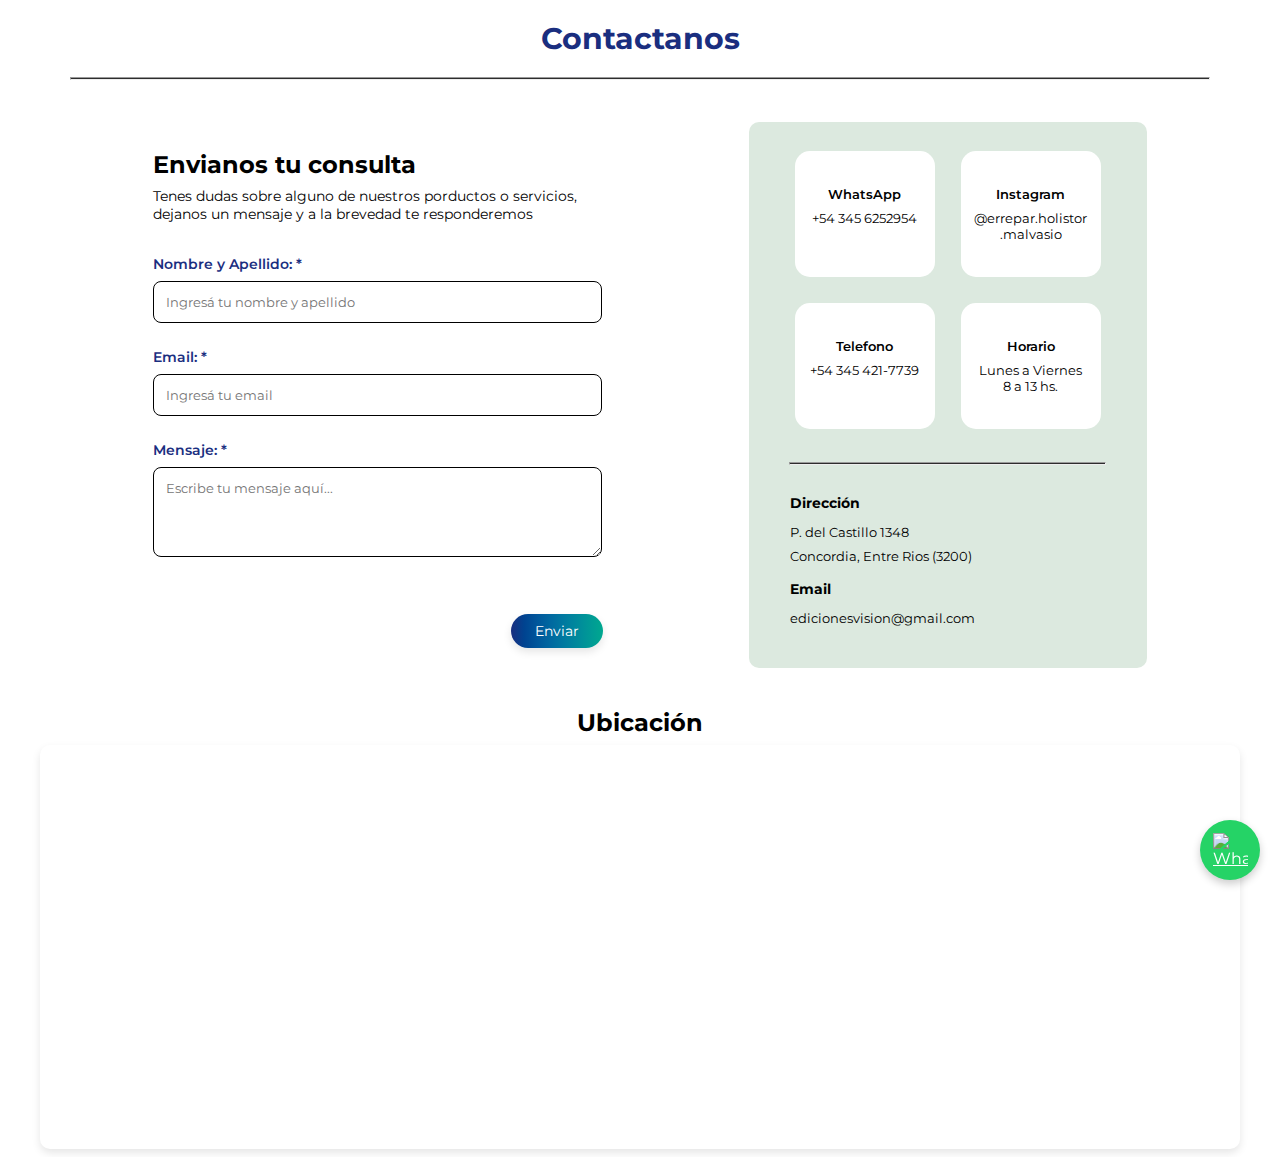
==== index.html @ 68ecfd04 "iconos y estilos" ====
<!DOCTYPE html>
<html lang="en">

<head>
    <meta charset="UTF-8">
    <meta name="viewport" content="width=device-width, initial-scale=1.0">
    <title>Contacto</title>
    <link href="https://fonts.googleapis.com/icon?family=Material+Icons" rel="stylesheet">
    <link rel="preconnect" href="https://fonts.googleapis.com">
    <link rel="preconnect" href="https://fonts.gstatic.com" crossorigin>
    <link href="https://fonts.googleapis.com/css2?family=Montserrat:ital,wght@0,100..900;1,100..900&display=swap"
        rel="stylesheet">
    <link rel="stylesheet" href="contacto.css">
</head>

<body>
    <main>
        <h1>Contactanos</h1>
        <hr>


        <div class="container-wrapper">
            <div class="container">
                <form id="contactForm">
                    <h2 class="card-titulo">Envianos tu consulta</h2>
                    <p class="card-subtitulo">Tenes dudas sobre alguno de nuestros porductos o servicios, dejanos un
                        mensaje
                        y a la brevedad te
                        responderemos</p>
                    <div class="card-contenido">
                        <div class="form-group">
                            <label for="nombre" class="titulo-input">Nombre y Apellido: *</label>
                            <input type="text" id="nombre" name="nombre" class="card-inputs" maxlength="30" required
                                placeholder="Ingresá tu nombre y apellido" oninput="validarCampo('nombre')">
                            <p id="errorNombre" class="validaciones-campos"></p>
                        </div>

                        <div class="form-group">
                            <label for="mail" class="titulo-input">Email: *</label>
                            <input type="email" id="email" name="email" class="card-inputs" maxlength="60" required
                                placeholder="Ingresá tu email" oninput="validarCampo('email')">
                            <p id="errorEmail" class="validaciones-campos"></p>
                        </div>

                        <div class="form-group">
                            <label for="mensaje" class="titulo-input">Mensaje: *</label>
                            <textarea id="mensaje" name="mensaje" class="card-inputs" required rows="4"
                                placeholder="Escribe tu mensaje aquí..." oninput="validarCampo('mensaje')"></textarea>
                            <p id="errorMensaje" class="validaciones-campos"></p>
                        </div>
                    </div>


                    <div class="form-actions">
                        <p id="mensajeResultado" class="validaciones-campos" style="visibility: hidden;"></p>
                        <img src="/malvasio-contacto/img/spinner.gif" alt="" style="width: 30px; display: none">
                        <button type="button" onclick="enviarCorreo()" disabled class="boton-principal">Enviar</button>
                    </div>
                </form>
            </div>

            <aside class="contact-info">
                <div class="card-aside">
                    <img src="/malvasio-contacto/img/wapp-move.gif" width="40" alt="">
                    <p style="font-size: 13px; font-weight: 600; margin: 8px 0px;">WhatsApp</p>
                    <p style="font-size: 13px; margin: 0px;">+54 345 6252954</p>
                </div>
                <div class="card-aside">
                    <img src="/malvasio-contacto/img/instagram-move.gif" width="40" alt="">
                    <p style="font-size: 13px; font-weight: 600; margin: 8px 0px;">Instagram</p>
                    <p style="font-size: 13px; margin: 0px;">@errepar.holistor</p>
                    <p style="font-size: 13px; margin: 0px;">.malvasio</p>
                </div>
                <div class="card-aside">
                    <img src="/malvasio-contacto/img/telefono-move.gif" width="40" alt="">
                    <p style="font-size: 13px; font-weight: 600; margin: 8px 0px;">Telefono</p>
                    <p style="font-size: 13px; margin: 0px;">+54 345 421-7739</p>
                </div>
                <div class="card-aside">
                    <img src="/malvasio-contacto/img/hora-move.gif" width="40" alt="">
                    <p style="font-size: 13px; font-weight: 600; margin: 8px 0px;">Horario</p>
                    <p style="font-size: 13px; margin: 0px;">Lunes a Viernes</p>
                    <p style="font-size: 13px; margin: 0px;">8 a 13 hs.</p>
                </div>
                

                <hr>

                <div style="width: 90%; align-self: flex-start;;">
                    <h5 style="margin-top: 0px;">Dirección</h5>
                    <p class="p-dire">P. del Castillo 1348</p>
                    <p class="p-dire">Concordia, Entre Rios (3200)</p>

                    <h5>Email</h5>
                    <p class="p-dire">edicionesvision@gmail.com</p>
                </div>

            </aside>
        </div>
    </main>


    <section class="ubicacion">
        <h2 class="card-titulo">Ubicación</h2>
        <div class="map-container">
            <iframe
                src="https://www.google.com/maps/embed?pb=!1m18!1m12!1m3!1d3143.8354005798845!2d-58.38155998467992!3d-34.60373498045978!2m3!1f0!2f0!3f0!3m2!1i1024!2i768!4f13.1!3m3!1m2!1s0x95bccac62f06c33f%3A0x6e9b0e5274342fa3!2sObelisco%2C%20C1043%20CABA%2C%20Argentina!5e0!3m2!1ses-419!2ses!4v1688461215681!5m2!1ses-419!2ses"
                allowfullscreen="" loading="lazy" referrerpolicy="no-referrer-when-downgrade">
            </iframe>
        </div>
    </section>

    <!-- Botón de WhatsApp -->
    <a href="https://wa.me/5491112345678" target="_blank" class="whatsapp-button">
        <img src="https://upload.wikimedia.org/wikipedia/commons/6/6b/WhatsApp.svg" alt="WhatsApp">
    </a>

    <script src="contacto.js"></script>

</body>

</html>
---- contacto.css ----
body {
    font-family: 'Montserrat', sans-serif;
}

h1 {
    text-align: center;
    color: #1a2e7f;
    font-size: 30px;
    font-weight: bold;
}

h5{
    font-size: 14px;
    margin-bottom: 12px;
    margin-top: 16px;
}

hr {
    background-color: rgb(45, 45, 45);
    height: 0.5px;
    width: 90%;
}


/* .portada {
    width: 100%;
    height: 300px;
    background-image: url('https://i.postimg.cc/HLK48dM5/libros.jpg');
    
    background-size: cover;
    background-position: center;
    display: flex;
    justify-content: center;
    align-items: center;
    color: white;
    font-size: 2rem;
    text-shadow: 0 2px 5px rgba(0, 0, 0, 0.5);
} */


/* .imagen-extra {
    max-width: 100%;
    height: auto;
    border-radius: 10px;
    margin: 20px 0;
    box-shadow: 0 4px 8px rgba(0, 0, 0, 0.1);
}

.material-icons {
    font-size: 24px;
    color: #0d47a1;
    vertical-align: middle;
    margin-right: 10px;
} */

.container-wrapper {
    display: flex;
    flex-wrap: wrap;
    justify-content: space-evenly;
    margin-top: 42px;
}

.container {
    display: flex;
    max-width: 450px;
    background-color: #ffffff;
    padding: 20px;
}

.form-group {
    display: flex;
    flex-direction: column;
}

.card-titulo {
    margin: 8px 0px
}

.card-subtitulo {
    font-size: 14px;
    margin: 0px;
}

.card-contenido {
    margin: 32px 0px;
}

.card-inputs {
    font-family: 'Montserrat';
    border: black solid 1px;
    padding: 12px;
    width: 94% !important;
    border-radius: 8px;

    outline: none;
}

.card-inputs:focus {
    border-color: #00a88f;
    border-width: 1px;
}

.titulo-input {
    font-size: 14px;
    font-weight: 600;
    color: #1a2e7f;
    margin-bottom: 8px;
}

.form-actions {
    display: flex;
    justify-content: end;
    margin: 0px;
    align-items: center;
    gap: 6px;
}

/* .form-actions button {
    background: linear-gradient(90deg, #0d47a1, #8bc34a);
    color: #ffffff;
    padding: 10px 20px;
    border: none;
    border-radius: 5px;
    cursor: pointer;
    font-weight: bold;
    transition: background-color 0.3s, transform 0.2s;
} */

/* .form-actions button:hover {
    transform: scale(1.05);
} */

.contact-info {
    max-width: 350px;
    background-color: #dce9df;
    padding: 24px;
    border-radius: 10px;
    display: flex;
    flex-direction: row;
    flex-wrap: wrap;
    justify-content: center;
    align-items: center;
    column-gap: 26px;
    row-gap: 16px;
}

.card-aside {
    justify-self: center;
    align-self: center;
    min-height: 110px;
    min-width: 124px;
    padding: 8px;
    background-color: white;
    border-radius: 15px;
    text-align: center;
}

.p-dire{
    font-size: 13px;
    margin-bottom: 8px;
    margin-top: 0px;
}

.ubicacion {
    width: 100%;
    margin-top: 40px;
    text-align: center;
}

.map-container {
    width: 100%;
    max-width: 1200px;
    margin: 0 auto;
    border-radius: 10px;
    overflow: hidden;
    box-shadow: 0 4px 8px rgba(0, 0, 0, 0.1);
}

iframe {
    width: 100%;
    height: 400px;
    border: none;
}

.whatsapp-button {
    position: fixed;
    bottom: 20px;
    right: 20px;
    background-color: #25d366;
    color: #ffffff;
    width: 60px;
    height: 60px;
    border-radius: 50%;
    display: flex;
    justify-content: center;
    align-items: center;
    box-shadow: 0 4px 8px rgba(0, 0, 0, 0.2);
    cursor: pointer;
    transition: transform 0.2s;
    z-index: 1000;
}

.whatsapp-button:hover {
    transform: scale(1.1);
}

.whatsapp-button img {
    width: 35px;
    height: 35px;
}

.boton-principal {
    font-family: 'Montserrat';
    font-size: 14px;
    padding: 8px 24px;
    cursor: pointer;
    background: linear-gradient(90deg, #1a2e7f, #004390, #00569b, #0068a0, #0079a0, #00899c, #009996, #00a88f);
    border: none;
    border-radius: 50px;
    color: white;
    box-shadow: 0 4px 8px rgba(0, 0, 0, 0.1);
}

.boton-principal:hover {
    background: #1a2e7f;
}

.validaciones-campos {
    color: red;
    font-size: 12px;
    margin: 2px 0 5px 0;
    min-height: 18px;
    visibility: hidden;
}

/* Adaptabilidad */
@media (max-width: 768px) {
    .container-wrapper {
        flex-direction: column;
        align-items: center;
    }

    .contact-info {
        max-width: 400px;
    }
}
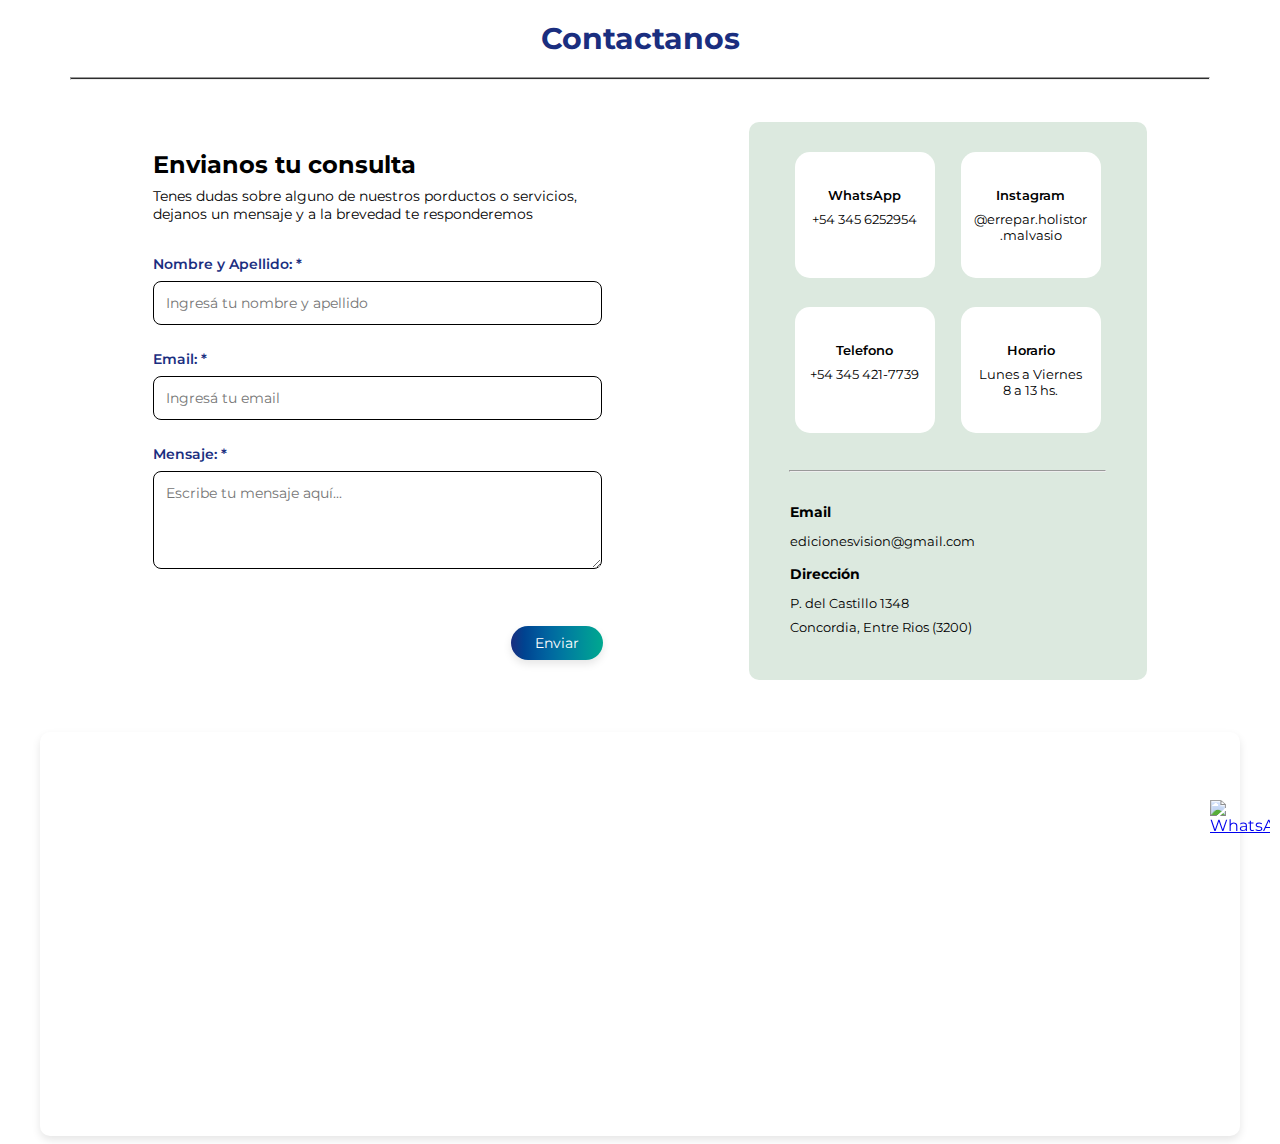
==== commit e01bede9: "cambios boton wtapp y mapa" ====
--- a/index.html
+++ b/index.html
@@ -82,17 +82,17 @@
                     <p style="font-size: 13px; margin: 0px;">Lunes a Viernes</p>
                     <p style="font-size: 13px; margin: 0px;">8 a 13 hs.</p>
                 </div>
-                
+
 
                 <hr>
 
-                <div style="width: 90%; align-self: flex-start;;">
-                    <h5 style="margin-top: 0px;">Dirección</h5>
+                <div style="width: 90%; align-self: flex-start;">
+                    <h5 style="margin-top: 0px;">Email</h5>
+                    <p class="p-dire">edicionesvision@gmail.com</p>
+
+                    <h5>Dirección</h5>
                     <p class="p-dire">P. del Castillo 1348</p>
                     <p class="p-dire">Concordia, Entre Rios (3200)</p>
-
-                    <h5>Email</h5>
-                    <p class="p-dire">edicionesvision@gmail.com</p>
                 </div>
 
             </aside>
@@ -101,12 +101,12 @@
 
 
     <section class="ubicacion">
-        <h2 class="card-titulo">Ubicación</h2>
+        <!-- <h2 class="card-titulo">Ubicación</h2> -->
         <div class="map-container">
             <iframe
-                src="https://www.google.com/maps/embed?pb=!1m18!1m12!1m3!1d3143.8354005798845!2d-58.38155998467992!3d-34.60373498045978!2m3!1f0!2f0!3f0!3m2!1i1024!2i768!4f13.1!3m3!1m2!1s0x95bccac62f06c33f%3A0x6e9b0e5274342fa3!2sObelisco%2C%20C1043%20CABA%2C%20Argentina!5e0!3m2!1ses-419!2ses!4v1688461215681!5m2!1ses-419!2ses"
-                allowfullscreen="" loading="lazy" referrerpolicy="no-referrer-when-downgrade">
-            </iframe>
+                src="https://www.google.com/maps/embed?pb=!1m18!1m12!1m3!1d3406.0242994723067!2d-58.007958900000006!3d-31.3858935!2m3!1f0!2f0!3f0!3m2!1i1024!2i768!4f13.1!3m3!1m2!1s0x95ade9c6645d9c63%3A0x422a01257d55cd3b!2sEdiciones%20Visi%C3%B3n%20SH!5e0!3m2!1ses!2sar!4v1740105632725!5m2!1ses!2sar"
+                width="600" height="450" style="border:0;" allowfullscreen="" loading="lazy"
+                referrerpolicy="no-referrer-when-downgrade"></iframe>
         </div>
     </section>
 
--- a/contacto.css
+++ b/contacto.css
@@ -87,11 +87,11 @@
 
 .card-inputs {
     font-family: 'Montserrat';
+    font-size: 14px;
     border: black solid 1px;
     padding: 12px;
     width: 94% !important;
     border-radius: 8px;
-
     outline: none;
 }
 
@@ -163,7 +163,7 @@
 
 .ubicacion {
     width: 100%;
-    margin-top: 40px;
+    margin-top: 52px;
     text-align: center;
 }
 
@@ -186,15 +186,12 @@
     position: fixed;
     bottom: 20px;
     right: 20px;
-    background-color: #25d366;
-    color: #ffffff;
-    width: 60px;
-    height: 60px;
+    width: 40px;
+    height: 100px;
     border-radius: 50%;
     display: flex;
     justify-content: center;
     align-items: center;
-    box-shadow: 0 4px 8px rgba(0, 0, 0, 0.2);
     cursor: pointer;
     transition: transform 0.2s;
     z-index: 1000;
@@ -205,8 +202,8 @@
 }
 
 .whatsapp-button img {
-    width: 35px;
-    height: 35px;
+    width: 60px;
+    height: 60px;
 }
 
 .boton-principal {
@@ -243,4 +240,36 @@
     .contact-info {
         max-width: 400px;
     }
+}
+
+@media (max-width: 480px) {
+    .container-wrapper {
+        flex-direction: column;
+        align-items: center;
+    }
+
+    .contact-info {
+        max-width: 400px;
+    }
+
+    .card-subtitulo{
+        font-size: 15px;
+    }
+
+    .card-inputs{
+        font-size: 15px;
+    }
+
+    .card-contenido{
+        margin-top: 18px;
+        margin-bottom: 8px;
+    }
+
+    .titulo-input{
+        font-size: 15px;
+    }
+
+    .form-actions{
+        margin-bottom: 32px;
+    }
 }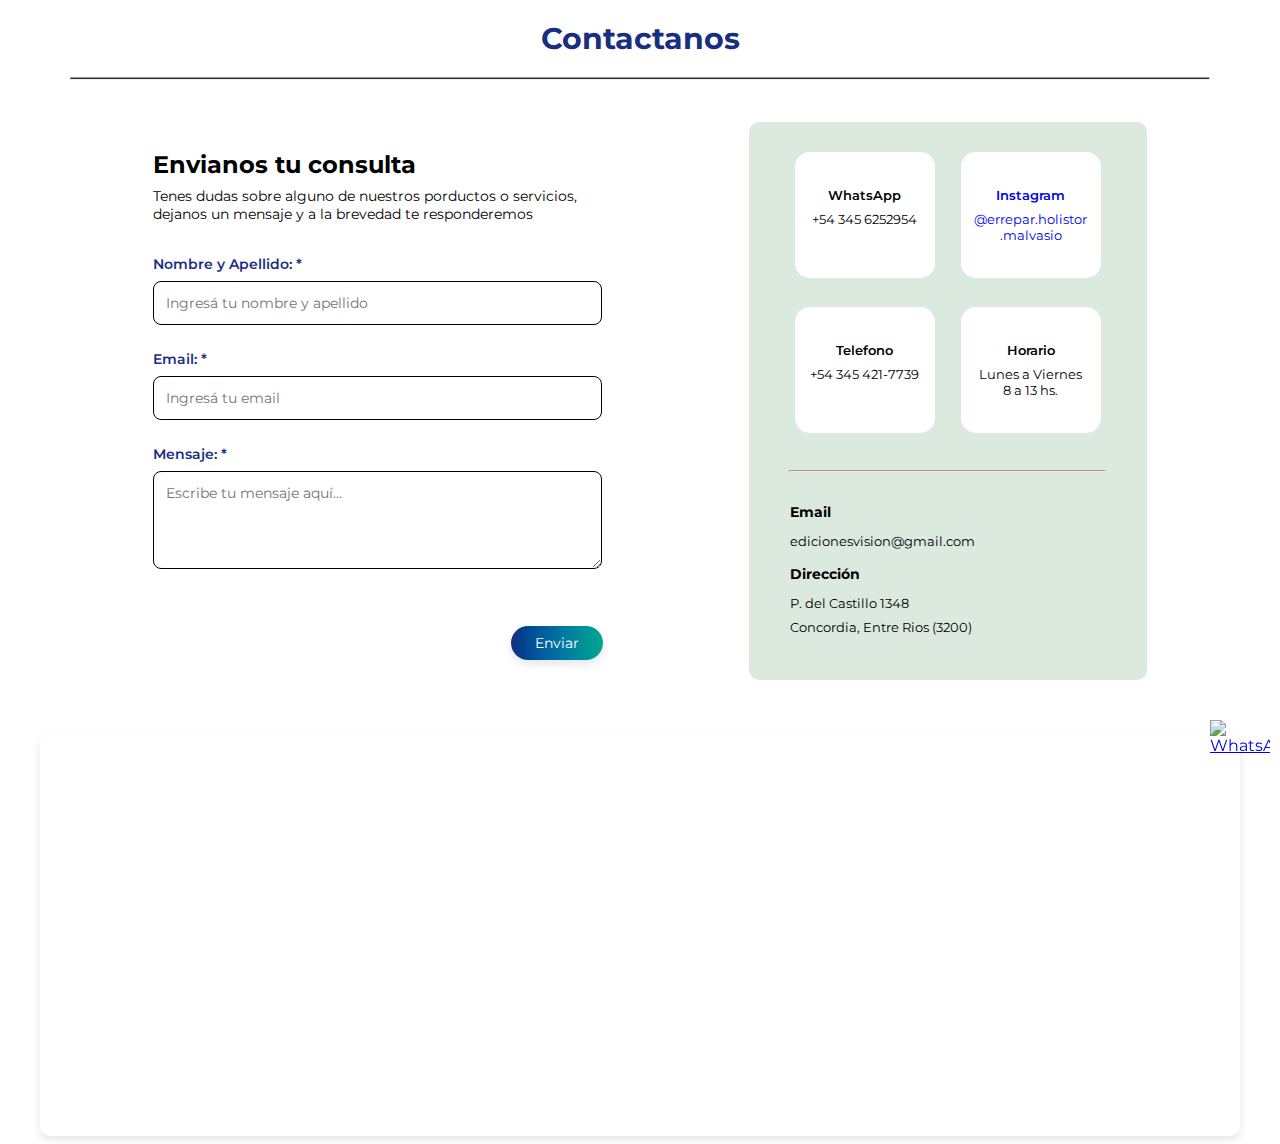
==== commit 987cae96: "mejora botton" ====
--- a/index.html
+++ b/index.html
@@ -65,12 +65,15 @@
                     <p style="font-size: 13px; font-weight: 600; margin: 8px 0px;">WhatsApp</p>
                     <p style="font-size: 13px; margin: 0px;">+54 345 6252954</p>
                 </div>
-                <div class="card-aside">
-                    <img src="/malvasio-contacto/img/instagram-move.gif" width="40" alt="">
-                    <p style="font-size: 13px; font-weight: 600; margin: 8px 0px;">Instagram</p>
-                    <p style="font-size: 13px; margin: 0px;">@errepar.holistor</p>
-                    <p style="font-size: 13px; margin: 0px;">.malvasio</p>
-                </div>
+                <a href="https://www.instagram.com/errepar.holistor.malvasio/" style="text-decoration: none;">
+                    <div class="card-aside">
+                        <img src="/malvasio-contacto/img/instagram-move.gif" width="40" alt="">
+                        <p style="font-size: 13px; font-weight: 600; margin: 8px 0px;">Instagram</p>
+                        <p style="font-size: 13px; margin: 0px;">@errepar.holistor</p>
+                        <p style="font-size: 13px; margin: 0px;">.malvasio</p>
+                    </div>
+                </a>
+
                 <div class="card-aside">
                     <img src="/malvasio-contacto/img/telefono-move.gif" width="40" alt="">
                     <p style="font-size: 13px; font-weight: 600; margin: 8px 0px;">Telefono</p>
@@ -101,7 +104,6 @@
 
 
     <section class="ubicacion">
-        <!-- <h2 class="card-titulo">Ubicación</h2> -->
         <div class="map-container">
             <iframe
                 src="https://www.google.com/maps/embed?pb=!1m18!1m12!1m3!1d3406.0242994723067!2d-58.007958900000006!3d-31.3858935!2m3!1f0!2f0!3f0!3m2!1i1024!2i768!4f13.1!3m3!1m2!1s0x95ade9c6645d9c63%3A0x422a01257d55cd3b!2sEdiciones%20Visi%C3%B3n%20SH!5e0!3m2!1ses!2sar!4v1740105632725!5m2!1ses!2sar"
--- a/contacto.css
+++ b/contacto.css
@@ -184,10 +184,10 @@
 
 .whatsapp-button {
     position: fixed;
-    bottom: 20px;
+    bottom: 120px; 
     right: 20px;
     width: 40px;
-    height: 100px;
+    height: 60px;
     border-radius: 50%;
     display: flex;
     justify-content: center;
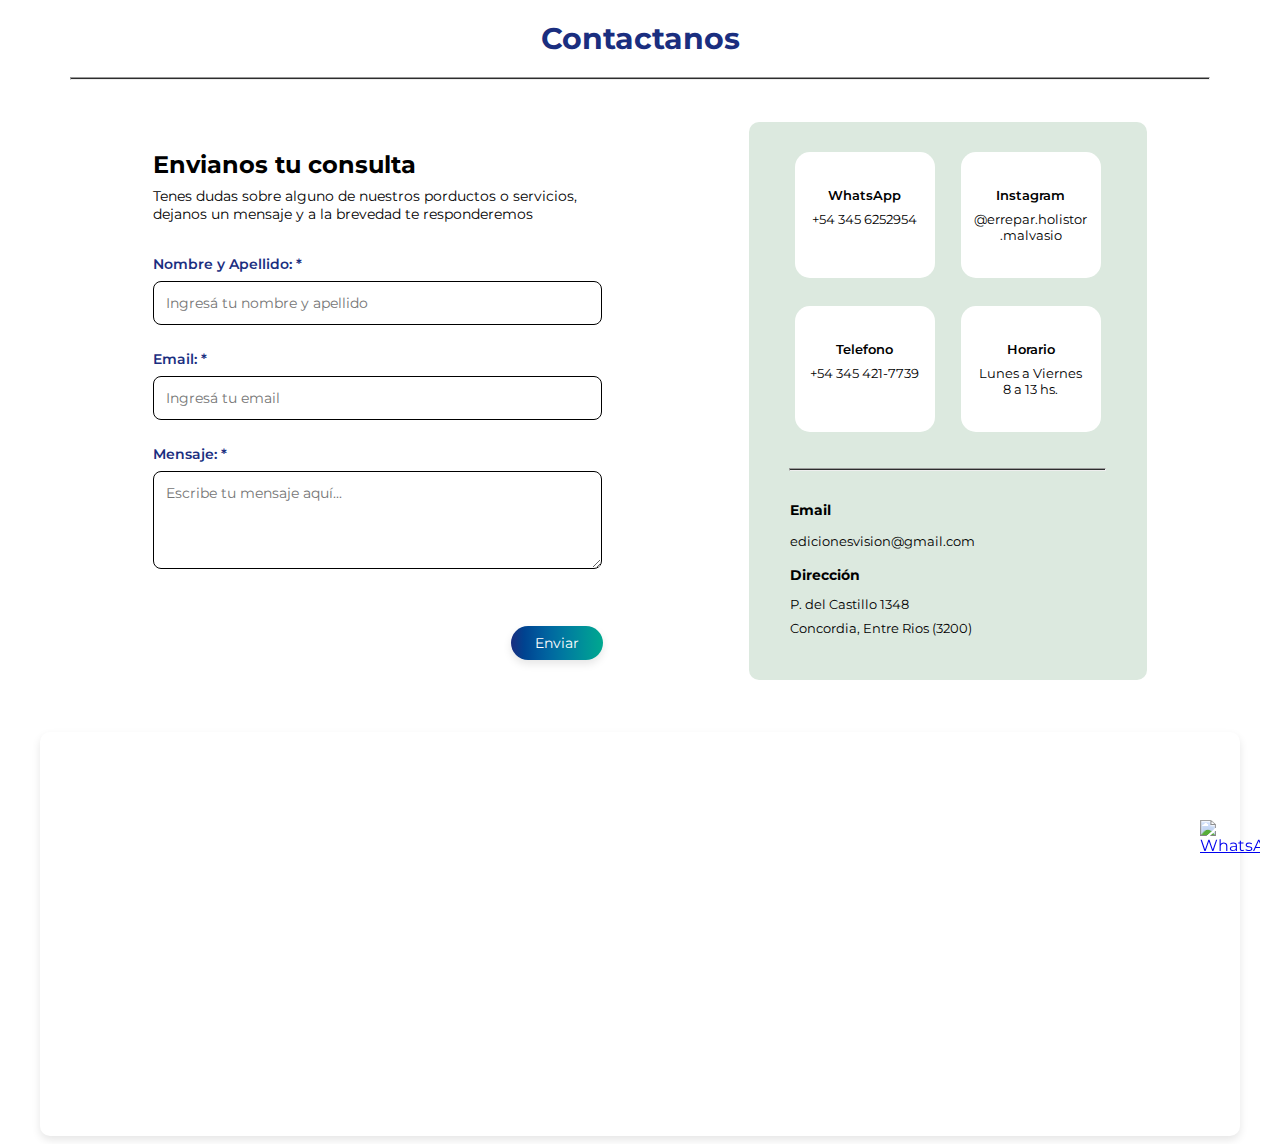
==== commit a5887184: "mejoras iteraccion" ====
--- a/index.html
+++ b/index.html
@@ -65,7 +65,7 @@
                     <p style="font-size: 13px; font-weight: 600; margin: 8px 0px;">WhatsApp</p>
                     <p style="font-size: 13px; margin: 0px;">+54 345 6252954</p>
                 </div>
-                <a href="https://www.instagram.com/errepar.holistor.malvasio/" style="text-decoration: none;">
+                <a href="https://www.instagram.com/errepar.holistor.malvasio/" class="a-card">
                     <div class="card-aside">
                         <img src="/malvasio-contacto/img/instagram-move.gif" width="40" alt="">
                         <p style="font-size: 13px; font-weight: 600; margin: 8px 0px;">Instagram</p>
@@ -74,11 +74,14 @@
                     </div>
                 </a>
 
-                <div class="card-aside">
-                    <img src="/malvasio-contacto/img/telefono-move.gif" width="40" alt="">
-                    <p style="font-size: 13px; font-weight: 600; margin: 8px 0px;">Telefono</p>
-                    <p style="font-size: 13px; margin: 0px;">+54 345 421-7739</p>
-                </div>
+                <a href="tel:+543454217739" class="a-card">
+                    <div class="card-aside">
+                        <img src="/malvasio-contacto/img/telefono-move.gif" width="40" alt="">
+                        <p style="font-size: 13px; font-weight: 600; margin: 8px 0px;">Telefono</p>
+                        <p style="font-size: 13px; margin: 0px;">+54 345 421-7739</p>
+                    </div>
+                </a>
+
                 <div class="card-aside">
                     <img src="/malvasio-contacto/img/hora-move.gif" width="40" alt="">
                     <p style="font-size: 13px; font-weight: 600; margin: 8px 0px;">Horario</p>
@@ -91,7 +94,7 @@
 
                 <div style="width: 90%; align-self: flex-start;">
                     <h5 style="margin-top: 0px;">Email</h5>
-                    <p class="p-dire">edicionesvision@gmail.com</p>
+                    <a href="mailto:edicionesvision@gmail.com" class="a-card p-dire">edicionesvision@gmail.com</a>
 
                     <h5>Dirección</h5>
                     <p class="p-dire">P. del Castillo 1348</p>
--- a/contacto.css
+++ b/contacto.css
@@ -9,7 +9,7 @@
     font-weight: bold;
 }
 
-h5{
+h5 {
     font-size: 14px;
     margin-bottom: 12px;
     margin-top: 16px;
@@ -70,6 +70,11 @@
 .form-group {
     display: flex;
     flex-direction: column;
+}
+
+.a-card {
+    text-decoration: none;
+    color: black;
 }
 
 .card-titulo {
@@ -155,7 +160,7 @@
     text-align: center;
 }
 
-.p-dire{
+.p-dire {
     font-size: 13px;
     margin-bottom: 8px;
     margin-top: 0px;
@@ -184,9 +189,9 @@
 
 .whatsapp-button {
     position: fixed;
-    bottom: 120px; 
+    bottom: 20px;
     right: 20px;
-    width: 40px;
+    width: 60px;
     height: 60px;
     border-radius: 50%;
     display: flex;
@@ -252,24 +257,31 @@
         max-width: 400px;
     }
 
-    .card-subtitulo{
+    .card-subtitulo {
         font-size: 15px;
     }
 
-    .card-inputs{
+    .card-inputs {
         font-size: 15px;
     }
 
-    .card-contenido{
+    .card-contenido {
         margin-top: 18px;
         margin-bottom: 8px;
     }
 
-    .titulo-input{
+    .titulo-input {
         font-size: 15px;
     }
 
-    .form-actions{
+    .form-actions {
         margin-bottom: 32px;
     }
+
+    .whatsapp-button {
+        bottom: 60px;
+        right: 20px;
+        width: 30px;
+        height: 60px;
+    }
 }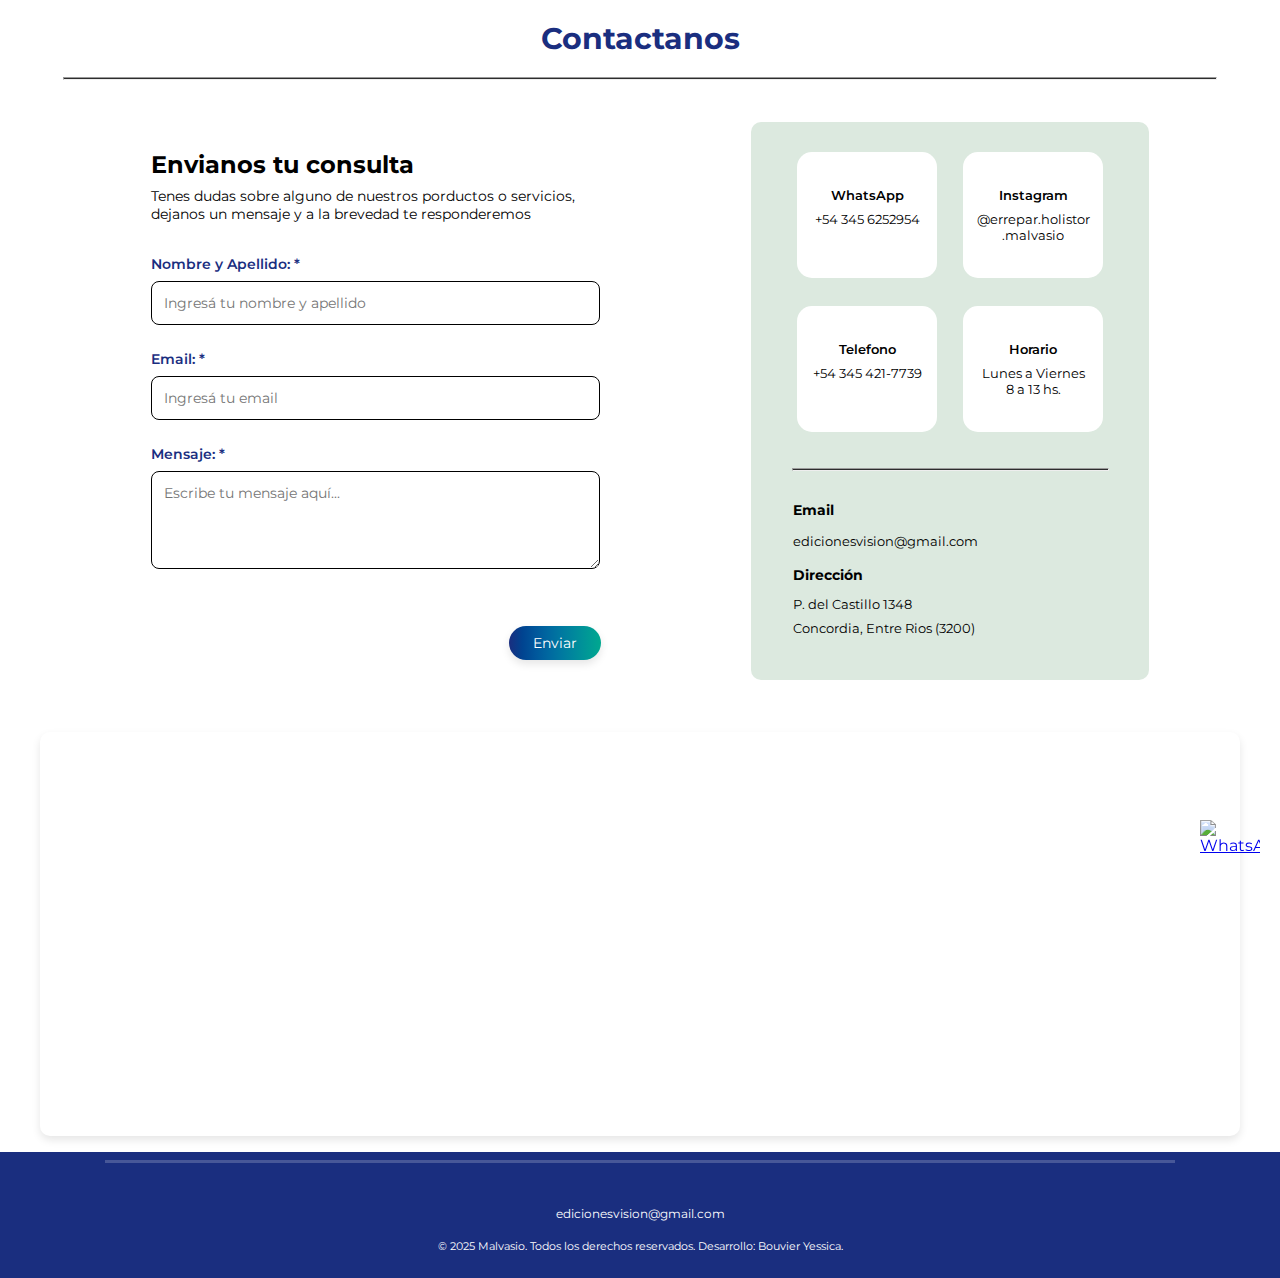
==== commit a8dd660e: "Agrega footer" ====
--- a/index.html
+++ b/index.html
@@ -65,7 +65,7 @@
                     <p style="font-size: 13px; font-weight: 600; margin: 8px 0px;">WhatsApp</p>
                     <p style="font-size: 13px; margin: 0px;">+54 345 6252954</p>
                 </div>
-                <a href="https://www.instagram.com/errepar.holistor.malvasio/" class="a-card">
+                <a href="https://www.instagram.com/errepar.holistor.malvasio/" target="_blank" class="a-card">
                     <div class="card-aside">
                         <img src="/malvasio-contacto/img/instagram-move.gif" width="40" alt="">
                         <p style="font-size: 13px; font-weight: 600; margin: 8px 0px;">Instagram</p>
@@ -122,6 +122,22 @@
 
     <script src="contacto.js"></script>
 
+    <footer>
+        <hr class="hr-footer">
+        <div class="contenido-footer">
+            <a href="https://wa.me/5491112345678" class="a-footer">
+                <img class="img-footer" src="/malvasio-contacto/img/whatsapp-blanco.png" alt="">
+            </a>
+            <a href="https://www.instagram.com/errepar.holistor.malvasio/" class="a-footer">
+                <img class="img-footer" src="/malvasio-contacto/img/instagram-blanco.png" alt="">
+            </a>
+            <p class="p-footer-mail">edicionesvision@gmail.com</p>
+            <p class="p-footer-derechos ">© 2025 Malvasio. Todos los derechos reservados. Desarrollo: Bouvier Yessica. </p>
+        </div>
+
+    </footer>
 </body>
 
+
+
 </html>--- a/contacto.css
+++ b/contacto.css
@@ -1,5 +1,6 @@
 body {
     font-family: 'Montserrat', sans-serif;
+    margin: 0px;
 }
 
 h1 {
@@ -170,6 +171,7 @@
     width: 100%;
     margin-top: 52px;
     text-align: center;
+    padding-bottom: 1rem;
 }
 
 .map-container {
@@ -235,6 +237,61 @@
     visibility: hidden;
 }
 
+footer {
+    display: flex;
+    flex-direction: column;
+    align-items: center;
+    background-color: #1a2e7f;
+    padding-top: 8.5px;
+    margin: auto;
+}
+
+.hr-footer {
+    background-color: rgba(255, 255, 255, 0.200000003);
+    height: 2.5px;
+    border: none;
+    width: 78%;
+    padding-left: 36px;
+    padding-right: 36px;
+    margin: 0px 64px;
+}
+
+.contenido-footer {
+    text-align: center;
+    margin-top: 8.5px;
+    padding: 16px 0px;
+}
+
+.a-footer {
+    text-decoration: none;
+}
+
+.img-footer {
+    text-decoration: none;
+    width: 20px;
+    margin: 6px;
+}
+
+.p-footer-mail {
+    font-size: 9.0pt;
+    vertical-align: baseline;
+    margin: 0px;
+    color: white;
+}
+
+.p-footer-derechos {
+    background-color: transparent;
+    color: #ffffff;
+    font-size: 8.0pt;
+    font-style: normal;
+    font-variant: normal;
+    text-decoration: none;
+    vertical-align: baseline;
+    line-height: 0.6;
+    padding: 12px 8px;
+    margin-bottom: 0px;
+}
+
 /* Adaptabilidad */
 @media (max-width: 768px) {
     .container-wrapper {
@@ -248,9 +305,18 @@
 }
 
 @media (max-width: 480px) {
+    h5 {
+        font-size: 15px;
+    }
+
+    .p-dire {
+        font-size: 14px;
+    }
+
     .container-wrapper {
         flex-direction: column;
         align-items: center;
+        margin-top: 32px;
     }
 
     .contact-info {
@@ -284,4 +350,9 @@
         width: 30px;
         height: 60px;
     }
+
+    .p-footer-derechos {
+        padding: 12px 18px;
+        line-height: 0.9;
+    }
 }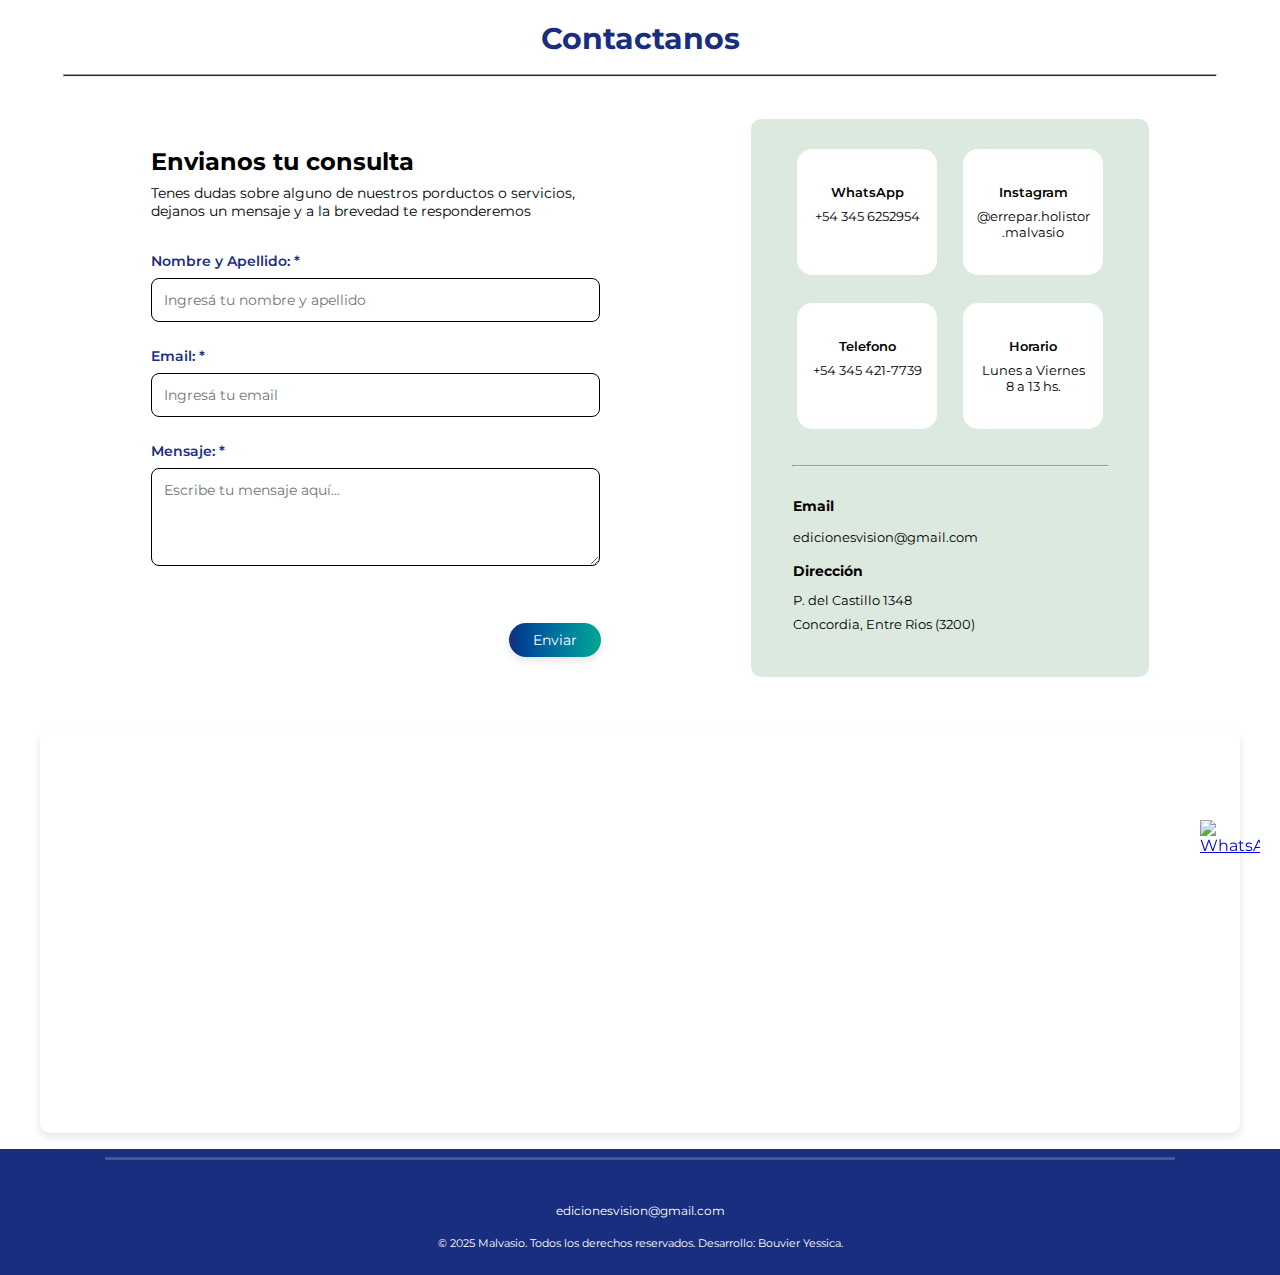
==== commit 6fa9d76c: "mejora titulo" ====
--- a/index.html
+++ b/index.html
@@ -15,7 +15,7 @@
 
 <body>
     <main>
-        <h1>Contactanos</h1>
+        <h1 class="titulo-pagina">Contactanos</h1>
         <hr>
 
 
--- a/contacto.css
+++ b/contacto.css
@@ -22,37 +22,9 @@
     width: 90%;
 }
 
-
-/* .portada {
-    width: 100%;
-    height: 300px;
-    background-image: url('https://i.postimg.cc/HLK48dM5/libros.jpg');
-    
-    background-size: cover;
-    background-position: center;
-    display: flex;
-    justify-content: center;
-    align-items: center;
-    color: white;
-    font-size: 2rem;
-    text-shadow: 0 2px 5px rgba(0, 0, 0, 0.5);
-} */
-
-
-/* .imagen-extra {
-    max-width: 100%;
-    height: auto;
-    border-radius: 10px;
-    margin: 20px 0;
-    box-shadow: 0 4px 8px rgba(0, 0, 0, 0.1);
-}
-
-.material-icons {
-    font-size: 24px;
-    color: #0d47a1;
-    vertical-align: middle;
-    margin-right: 10px;
-} */
+.titulo-pagina {
+    margin-bottom: 17px;
+}
 
 .container-wrapper {
     display: flex;
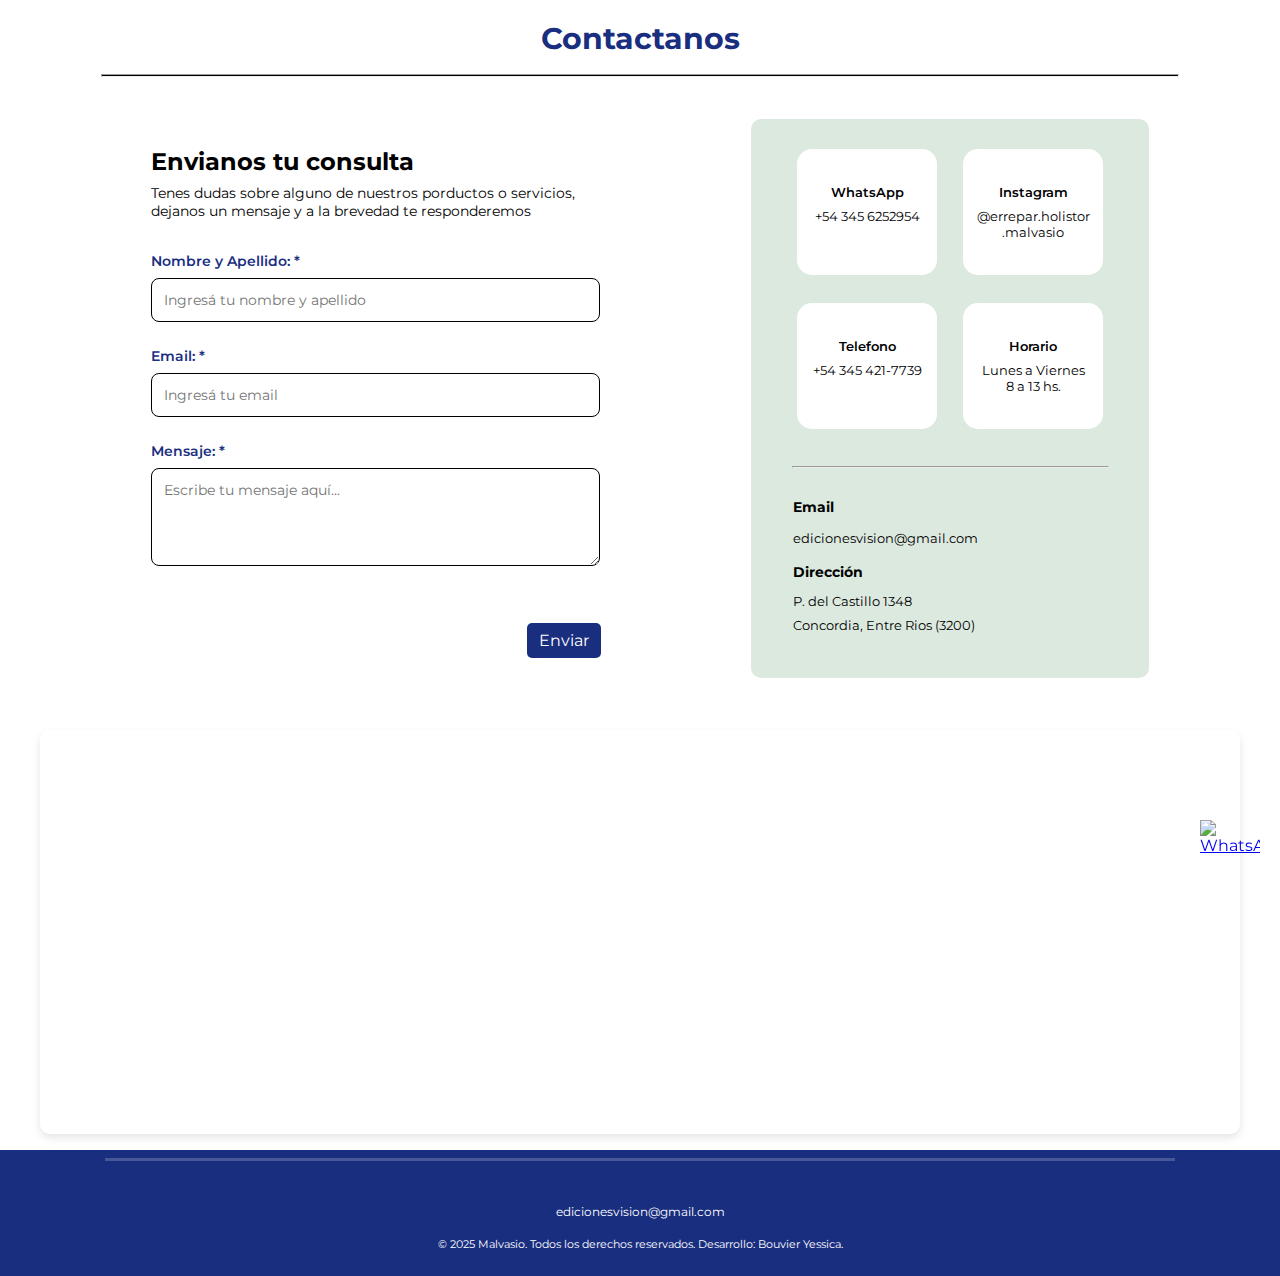
==== commit 87d98261: "mejora boton principal" ====
--- a/index.html
+++ b/index.html
@@ -16,7 +16,7 @@
 <body>
     <main>
         <h1 class="titulo-pagina">Contactanos</h1>
-        <hr>
+        <hr class="hr-titulo">
 
 
         <div class="container-wrapper">
--- a/contacto.css
+++ b/contacto.css
@@ -24,6 +24,12 @@
 
 .titulo-pagina {
     margin-bottom: 17px;
+}
+
+.hr-titulo {
+    background-color: rgb(0, 0, 0);
+    height: 0.5px;
+    width: 84%;
 }
 
 .container-wrapper {
@@ -187,18 +193,20 @@
 
 .boton-principal {
     font-family: 'Montserrat';
-    font-size: 14px;
-    padding: 8px 24px;
+    font-size: 16px;
+    padding: 8px 12px;
+    border: none;
+    border-radius: 5px;
     cursor: pointer;
-    background: linear-gradient(90deg, #1a2e7f, #004390, #00569b, #0068a0, #0079a0, #00899c, #009996, #00a88f);
-    border: none;
-    border-radius: 50px;
+    background-color: rgba(26, 46, 127, 1);
     color: white;
-    box-shadow: 0 4px 8px rgba(0, 0, 0, 0.1);
+
 }
 
 .boton-principal:hover {
-    background: #1a2e7f;
+    box-shadow: 2px 2px 6px -2px rgba(0, 0, 0, 0.8);
+    -webkit-box-shadow: 2px 2px 6px -2px rgba(0, 0, 0, 0.8);
+    -moz-box-shadow: 2px 2px 6px -2px rgba(0, 0, 0, 0.8);
 }
 
 .validaciones-campos {
